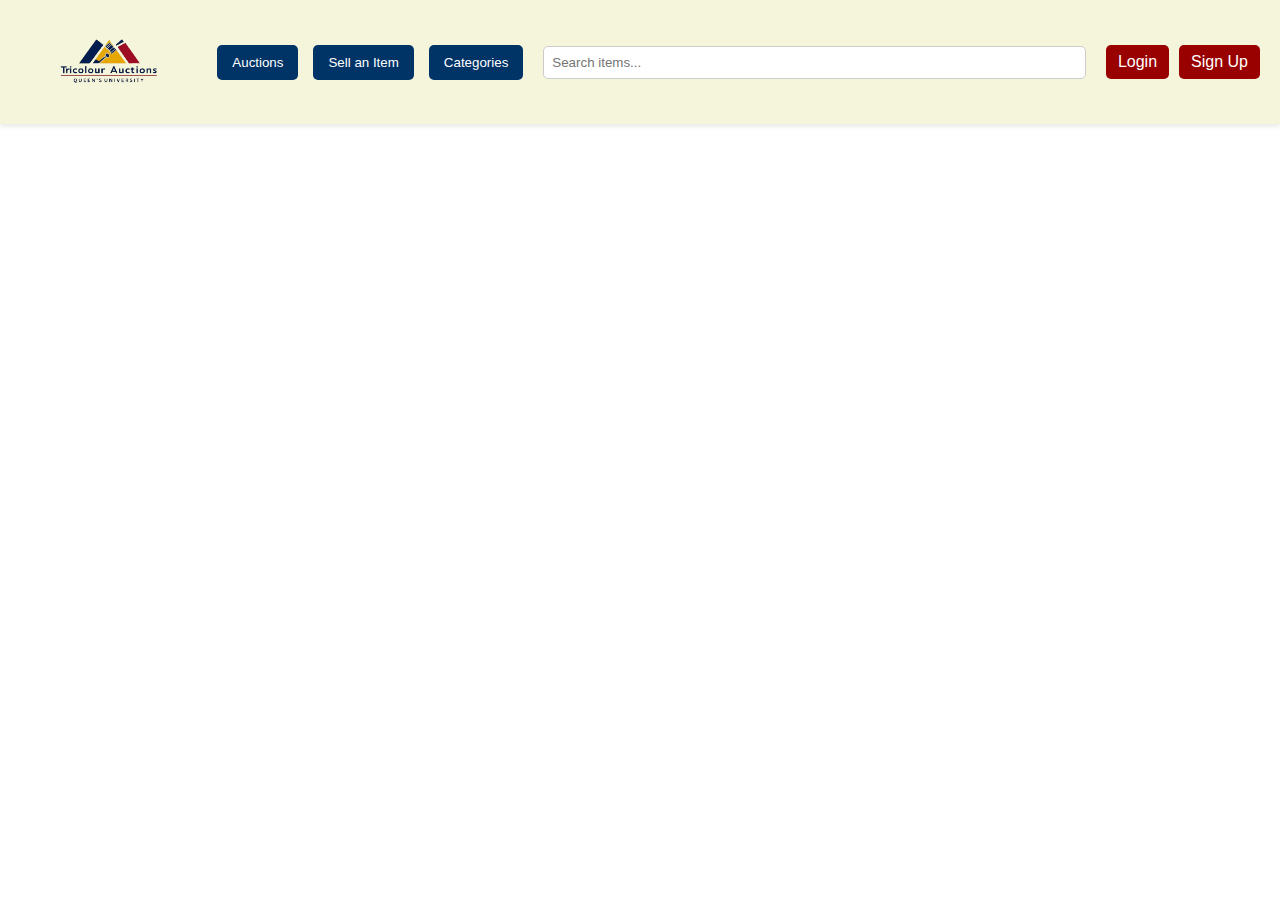
==== frontend/index.html @ c7f63570 "Rename header.html to index.html" ====
<!DOCTYPE html>
<html lang="en">
<head>
    <meta charset="UTF-8">
    <meta name="viewport" content="width=device-width, initial-scale=1.0">
    <title>Auction Website</title>
    <style>
        body {
            margin: 0;
            font-family: Arial, sans-serif;
        }
        header {
            display: flex;
            align-items: center;
            justify-content: space-between;
            background-color: #f5f5dc; /* Light beige to match logo background */
            padding: 10px 20px;
            box-shadow: 0 2px 5px rgba(0, 0, 0, 0.1);
        }
        .logo img {
            height: 100px; /* Twice the original size (50px * 2) */
            margin-right: 20px; /* Added margin to separate from nav-buttons */
        }
        .nav-buttons {
            display: flex;
            gap: 15px;
        }
        .nav-buttons button {
            padding: 10px 15px;
            border: none;
            border-radius: 5px;
            background-color: #003366; /* Dark blue from logo */
            color: white;
            cursor: pointer;
            transition: background-color 0.3s;
        }
        .nav-buttons button:hover {
            background-color: #001f4d; /* Darker shade of blue */
        }
        .search-bar {
            flex-grow: 1;
            margin: 0 20px;
            display: flex;
            align-items: center;
        }
        .search-bar input {
            width: 100%;
            padding: 8px;
            border: 1px solid #ccc;
            border-radius: 5px;
        }
        .login-section {
            display: flex;
            align-items: center;
            gap: 10px;
        }
        .login-section a {
            text-decoration: none; /* Remove underline from links */
        }
        .login-section .btn {
            padding: 8px 12px;
            border: none;
            border-radius: 5px;
            background-color: #990000; /* Red from logo */
            color: white;
            cursor: pointer;
            transition: background-color 0.3s;
        }
        .login-section .btn:hover {
            background-color: #660000; /* Darker shade of red */
        }
    </style>
</head>
<body>
    <header>
        <div class="logo">
            <img src="Logo_Header.png" alt="Auction Logo"> <!-- Updated image name -->
        </div>
        <div class="nav-buttons">
            <button>Auctions</button>
            <button>Sell an Item</button>
            <button>Categories</button>
        </div>
        <div class="search-bar">
            <input type="text" placeholder="Search items...">
        </div>
        <div class="login-section">
            <a href="Login.html" class="btn">Login</a> <!-- Link to login.html -->
            <a href="register.html" class="btn">Sign Up</a> <!-- Link to register.html -->
        </div>
    </header>
</body>
</html>
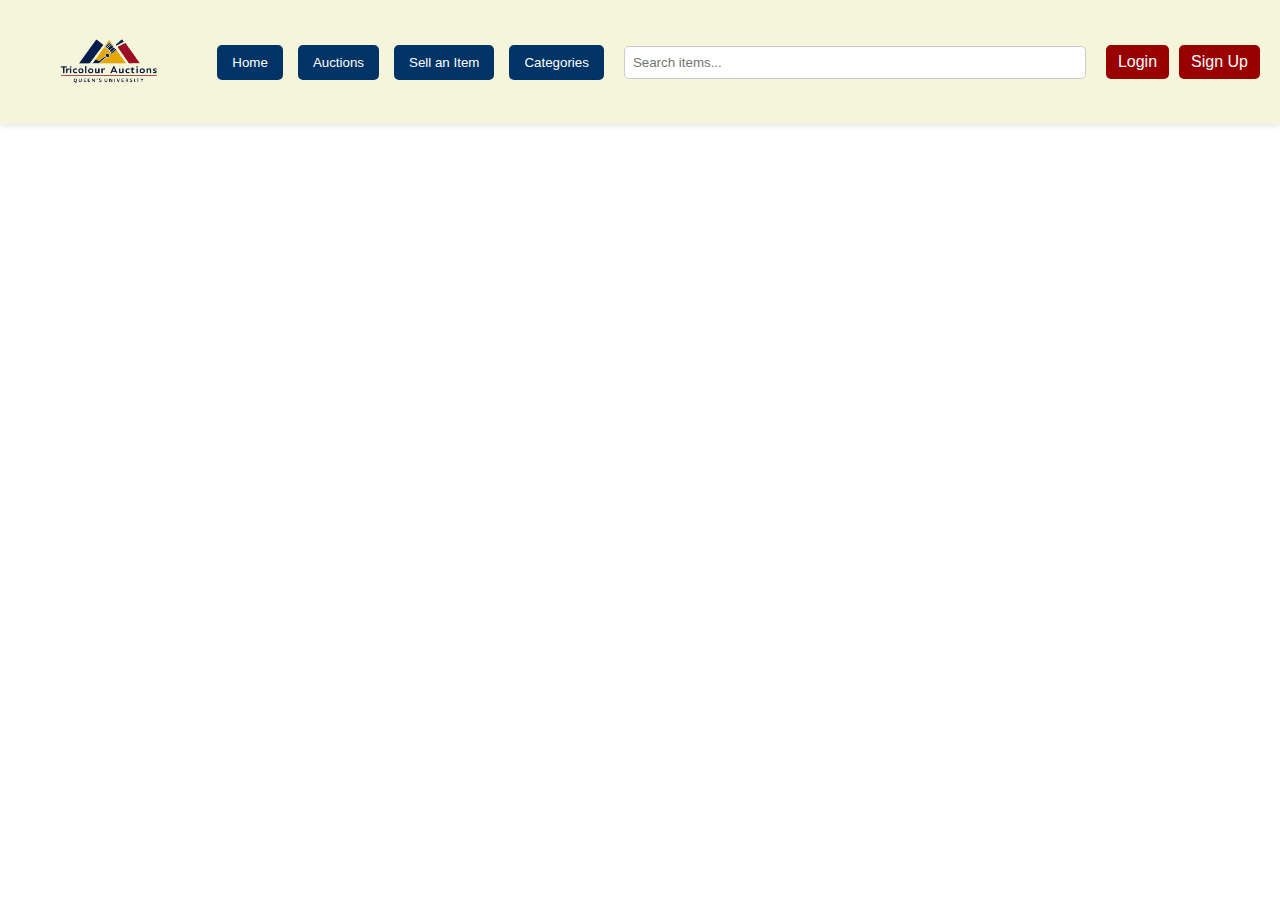
==== commit 733d58b6: "Update index.html" ====
--- a/frontend/index.html
+++ b/frontend/index.html
@@ -36,6 +36,9 @@
         }
         .nav-buttons button:hover {
             background-color: #001f4d; /* Darker shade of blue */
+        }
+        .nav-buttons a {
+            text-decoration: none;
         }
         .search-bar {
             flex-grow: 1;
@@ -77,8 +80,13 @@
             <img src="Logo_Header.png" alt="Auction Logo"> <!-- Updated image name -->
         </div>
         <div class="nav-buttons">
+            <a href="index.html">
+                <button>Home</button> <!-- Link to the home page (index.html) -->
+            </a>
             <button>Auctions</button>
-            <button>Sell an Item</button>
+            <a href="add_item.html">
+                <button>Sell an Item</button> <!-- Link to the Add Item form -->
+            </a>
             <button>Categories</button>
         </div>
         <div class="search-bar">
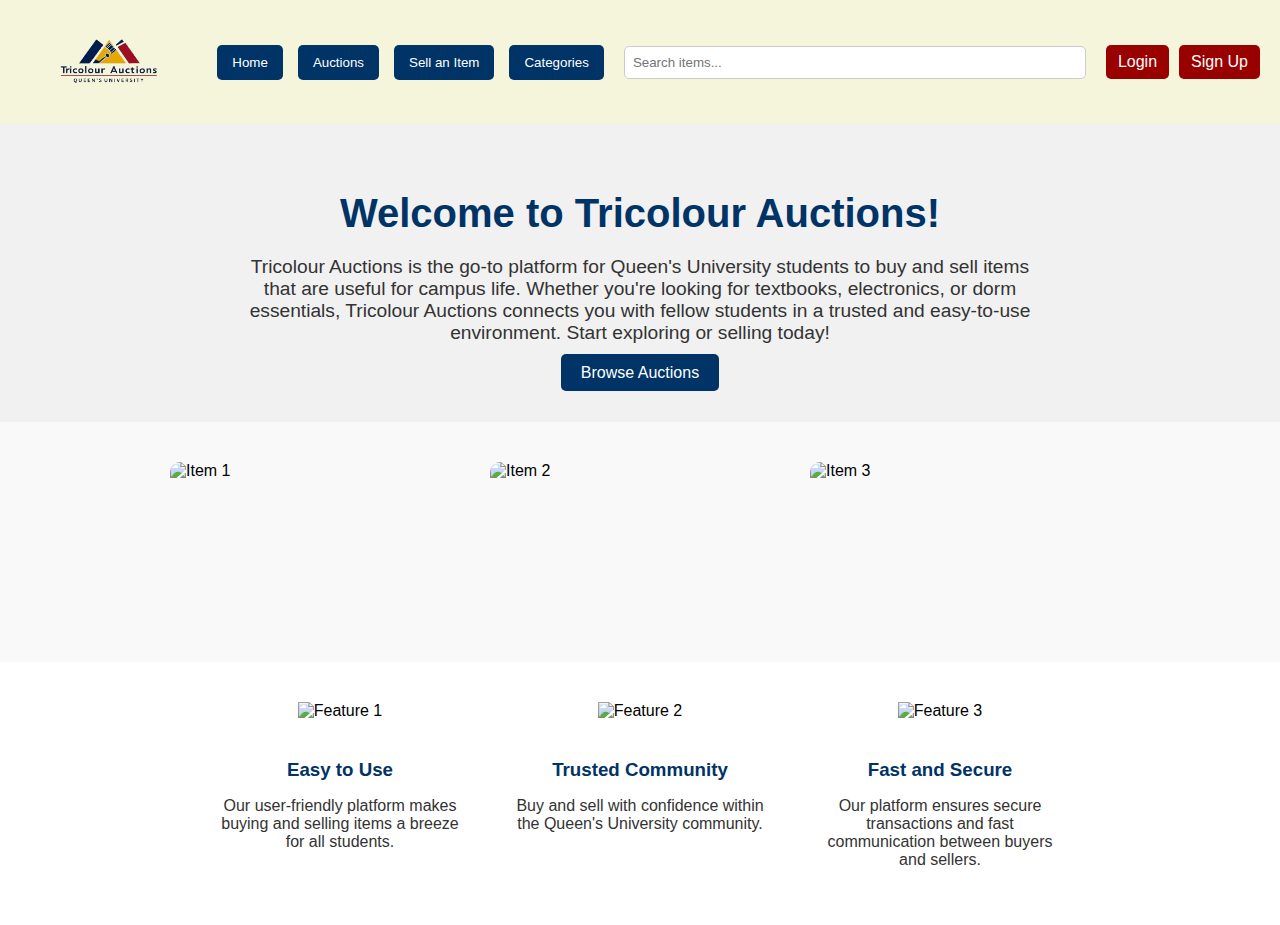
==== commit 6096b988: "Update index.html" ====
--- a/frontend/index.html
+++ b/frontend/index.html
@@ -3,11 +3,12 @@
 <head>
     <meta charset="UTF-8">
     <meta name="viewport" content="width=device-width, initial-scale=1.0">
-    <title>Auction Website</title>
+    <title>Tricolour Auctions</title>
     <style>
         body {
             margin: 0;
-            font-family: Arial, sans-serif;
+            font-family: 'Arial', sans-serif;
+            background-color: #f9f9f9;
         }
         header {
             display: flex;
@@ -18,8 +19,8 @@
             box-shadow: 0 2px 5px rgba(0, 0, 0, 0.1);
         }
         .logo img {
-            height: 100px; /* Twice the original size (50px * 2) */
-            margin-right: 20px; /* Added margin to separate from nav-buttons */
+            height: 100px;
+            margin-right: 20px;
         }
         .nav-buttons {
             display: flex;
@@ -35,10 +36,7 @@
             transition: background-color 0.3s;
         }
         .nav-buttons button:hover {
-            background-color: #001f4d; /* Darker shade of blue */
-        }
-        .nav-buttons a {
-            text-decoration: none;
+            background-color: #001f4d;
         }
         .search-bar {
             flex-grow: 1;
@@ -58,7 +56,7 @@
             gap: 10px;
         }
         .login-section a {
-            text-decoration: none; /* Remove underline from links */
+            text-decoration: none;
         }
         .login-section .btn {
             padding: 8px 12px;
@@ -70,22 +68,94 @@
             transition: background-color 0.3s;
         }
         .login-section .btn:hover {
-            background-color: #660000; /* Darker shade of red */
+            background-color: #660000;
+        }
+
+        /* Home page content */
+        .home-content {
+            padding: 40px 20px;
+            text-align: center;
+            background-color: #f1f1f1;
+        }
+        .home-content h1 {
+            color: #003366;
+            font-size: 2.5em;
+            margin-bottom: 20px;
+        }
+        .home-content p {
+            font-size: 1.2em;
+            color: #333;
+            max-width: 800px;
+            margin: 20px auto;
+        }
+        .home-content .btn {
+            background-color: #003366;
+            padding: 10px 20px;
+            color: white;
+            border-radius: 5px;
+            text-decoration: none;
+        }
+        .home-content .btn:hover {
+            background-color: #001f4d;
+        }
+
+        /* Image section */
+        .image-gallery {
+            display: flex;
+            justify-content: center;
+            gap: 20px;
+            margin-top: 40px;
+        }
+        .image-gallery img {
+            width: 300px;
+            height: 200px;
+            object-fit: cover;
+            border-radius: 10px;
+            transition: transform 0.3s ease-in-out;
+        }
+        .image-gallery img:hover {
+            transform: scale(1.1);
+        }
+
+        /* Features section */
+        .features {
+            background-color: #ffffff;
+            padding: 40px 20px;
+            display: flex;
+            justify-content: center;
+            gap: 50px;
+        }
+        .feature {
+            text-align: center;
+            max-width: 250px;
+        }
+        .feature img {
+            width: 80px;
+            margin-bottom: 20px;
+        }
+        .feature h3 {
+            color: #003366;
+            margin-bottom: 10px;
+        }
+        .feature p {
+            color: #333;
         }
     </style>
 </head>
 <body>
     <header>
         <div class="logo">
-            <img src="Logo_Header.png" alt="Auction Logo"> <!-- Updated image name -->
+            <img src="Logo_Header.png" alt="Auction Logo">
         </div>
         <div class="nav-buttons">
             <a href="index.html">
-                <button>Home</button> <!-- Link to the home page (index.html) -->
+                <button>Home</button>
             </a>
-            <button>Auctions</button>
+            <a href="auctions.html">
+                <button>Auctions</button>
+            </a>
             <a href="add_item.html">
-                <button>Sell an Item</button> <!-- Link to the Add Item form -->
+                <button>Sell an Item</button>
             </a>
             <button>Categories</button>
         </div>
@@ -93,9 +163,41 @@
             <input type="text" placeholder="Search items...">
         </div>
         <div class="login-section">
-            <a href="Login.html" class="btn">Login</a> <!-- Link to login.html -->
-            <a href="register.html" class="btn">Sign Up</a> <!-- Link to register.html -->
+            <a href="Login.html" class="btn">Login</a>
+            <a href="register.html" class="btn">Sign Up</a>
         </div>
     </header>
+
+    <div class="home-content">
+        <h1>Welcome to Tricolour Auctions!</h1>
+        <p>Tricolour Auctions is the go-to platform for Queen's University students to buy and sell items that are useful for campus life. Whether you're looking for textbooks, electronics, or dorm essentials, Tricolour Auctions connects you with fellow students in a trusted and easy-to-use environment. Start exploring or selling today!</p>
+        <a href="auctions.html" class="btn">Browse Auctions</a>
+    </div>
+
+    <!-- Image Gallery Section -->
+    <div class="image-gallery">
+        <img src="image1.jpg" alt="Item 1">
+        <img src="image2.jpg" alt="Item 2">
+        <img src="image3.jpg" alt="Item 3">
+    </div>
+
+    <!-- Features Section -->
+    <div class="features">
+        <div class="feature">
+            <img src="icon1.png" alt="Feature 1">
+            <h3>Easy to Use</h3>
+            <p>Our user-friendly platform makes buying and selling items a breeze for all students.</p>
+        </div>
+        <div class="feature">
+            <img src="icon2.png" alt="Feature 2">
+            <h3>Trusted Community</h3>
+            <p>Buy and sell with confidence within the Queen's University community.</p>
+        </div>
+        <div class="feature">
+            <img src="icon3.png" alt="Feature 3">
+            <h3>Fast and Secure</h3>
+            <p>Our platform ensures secure transactions and fast communication between buyers and sellers.</p>
+        </div>
+    </div>
 </body>
 </html>
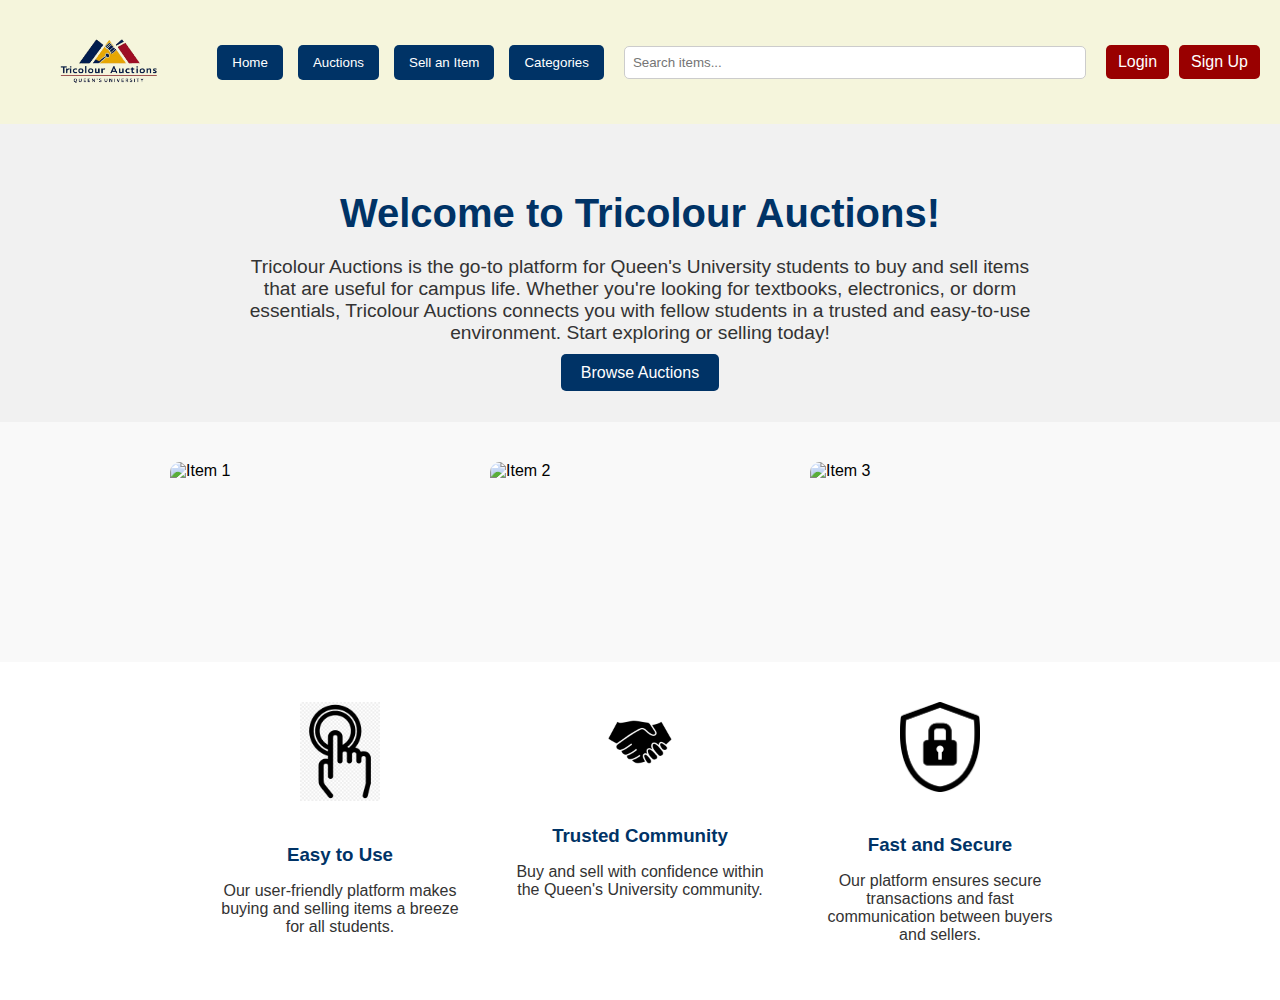
==== commit 28272722: "Update index.html" ====
--- a/frontend/index.html
+++ b/frontend/index.html
@@ -176,25 +176,25 @@
 
     <!-- Image Gallery Section -->
     <div class="image-gallery">
-        <img src="image1.jpg" alt="Item 1">
-        <img src="image2.jpg" alt="Item 2">
-        <img src="image3.jpg" alt="Item 3">
+        <img src="txtbook.jpg" alt="Item 1">
+        <img src="notes.jpg" alt="Item 2">
+        <img src="laptop.jpg" alt="Item 3">
     </div>
 
     <!-- Features Section -->
     <div class="features">
         <div class="feature">
-            <img src="icon1.png" alt="Feature 1">
+            <img src="easy-to-use-icon-1244998-1776417287.png" alt="Feature 1">
             <h3>Easy to Use</h3>
             <p>Our user-friendly platform makes buying and selling items a breeze for all students.</p>
         </div>
         <div class="feature">
-            <img src="icon2.png" alt="Feature 2">
+            <img src="trust-concept-icon-confidence-sign-illustration-quality-symbol-design-vector-4018433074.jpg" alt="Feature 2">
             <h3>Trusted Community</h3>
             <p>Buy and sell with confidence within the Queen's University community.</p>
         </div>
         <div class="feature">
-            <img src="icon3.png" alt="Feature 3">
+            <img src="Security-Icon-2-1029893768.png" alt="Feature 3">
             <h3>Fast and Secure</h3>
             <p>Our platform ensures secure transactions and fast communication between buyers and sellers.</p>
         </div>
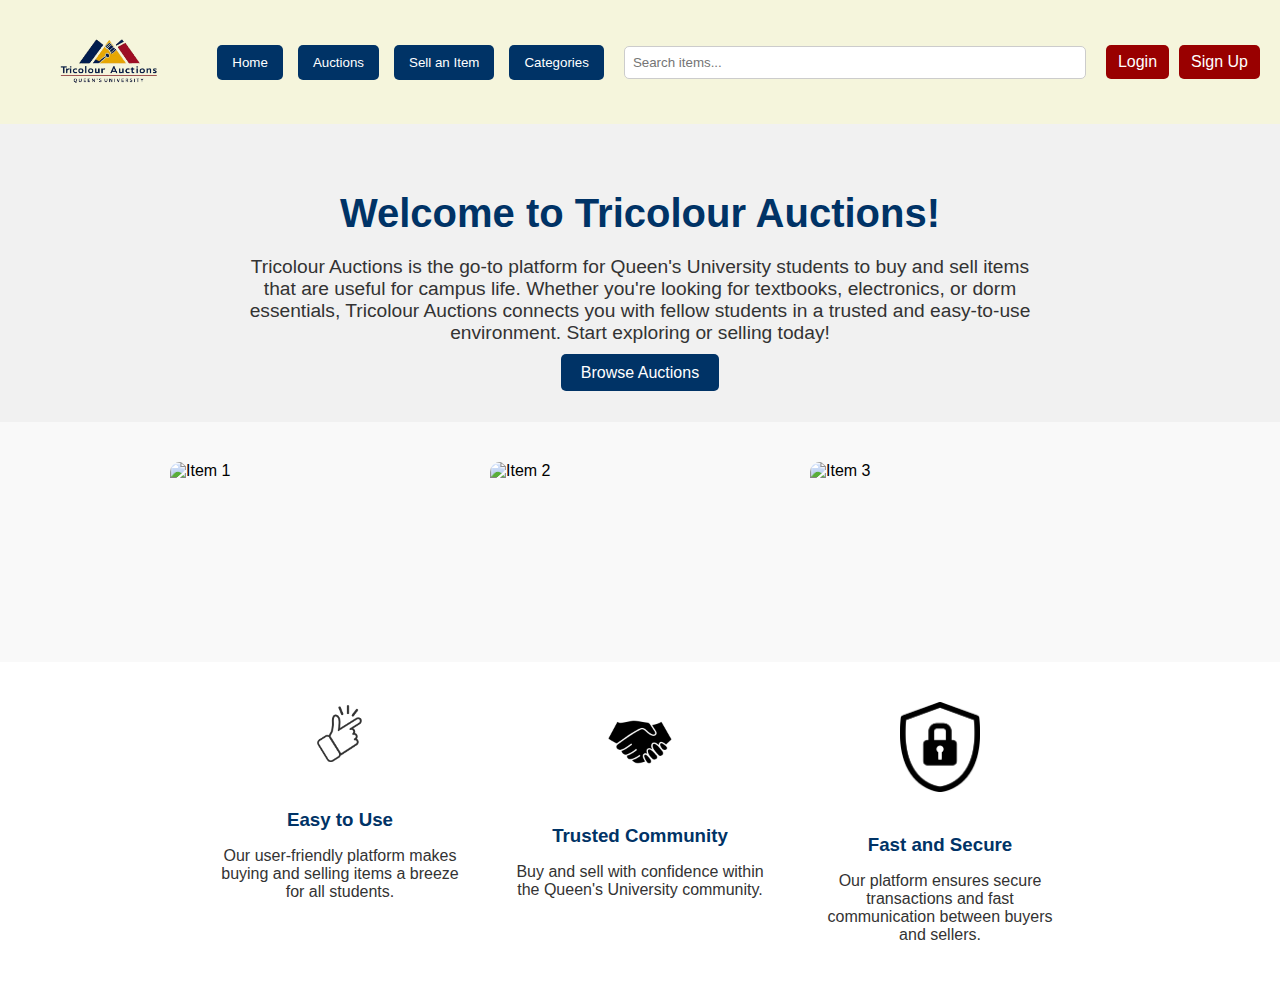
==== commit 1656740b: "Update index.html" ====
--- a/frontend/index.html
+++ b/frontend/index.html
@@ -184,7 +184,7 @@
     <!-- Features Section -->
     <div class="features">
         <div class="feature">
-            <img src="easy-to-use-icon-1244998-1776417287.png" alt="Feature 1">
+            <img src="easy-icon-8-1993277553.png" alt="Feature 1">
             <h3>Easy to Use</h3>
             <p>Our user-friendly platform makes buying and selling items a breeze for all students.</p>
         </div>
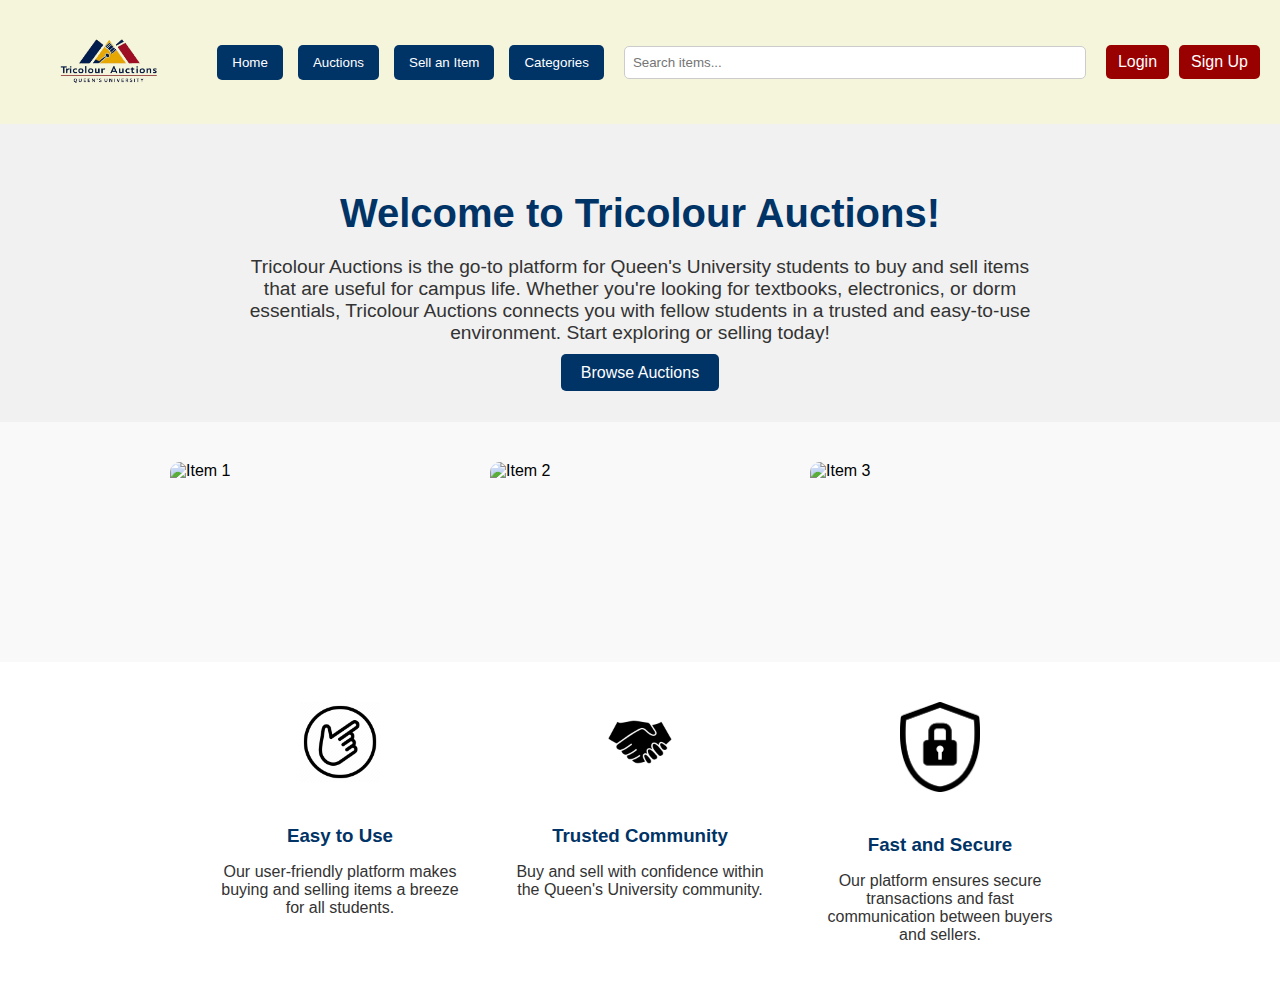
==== commit 43d4da90: "Update index.html" ====
--- a/frontend/index.html
+++ b/frontend/index.html
@@ -184,7 +184,7 @@
     <!-- Features Section -->
     <div class="features">
         <div class="feature">
-            <img src="easy-icon-8-1993277553.png" alt="Feature 1">
+            <img src="easy.png" alt="Feature 1">
             <h3>Easy to Use</h3>
             <p>Our user-friendly platform makes buying and selling items a breeze for all students.</p>
         </div>
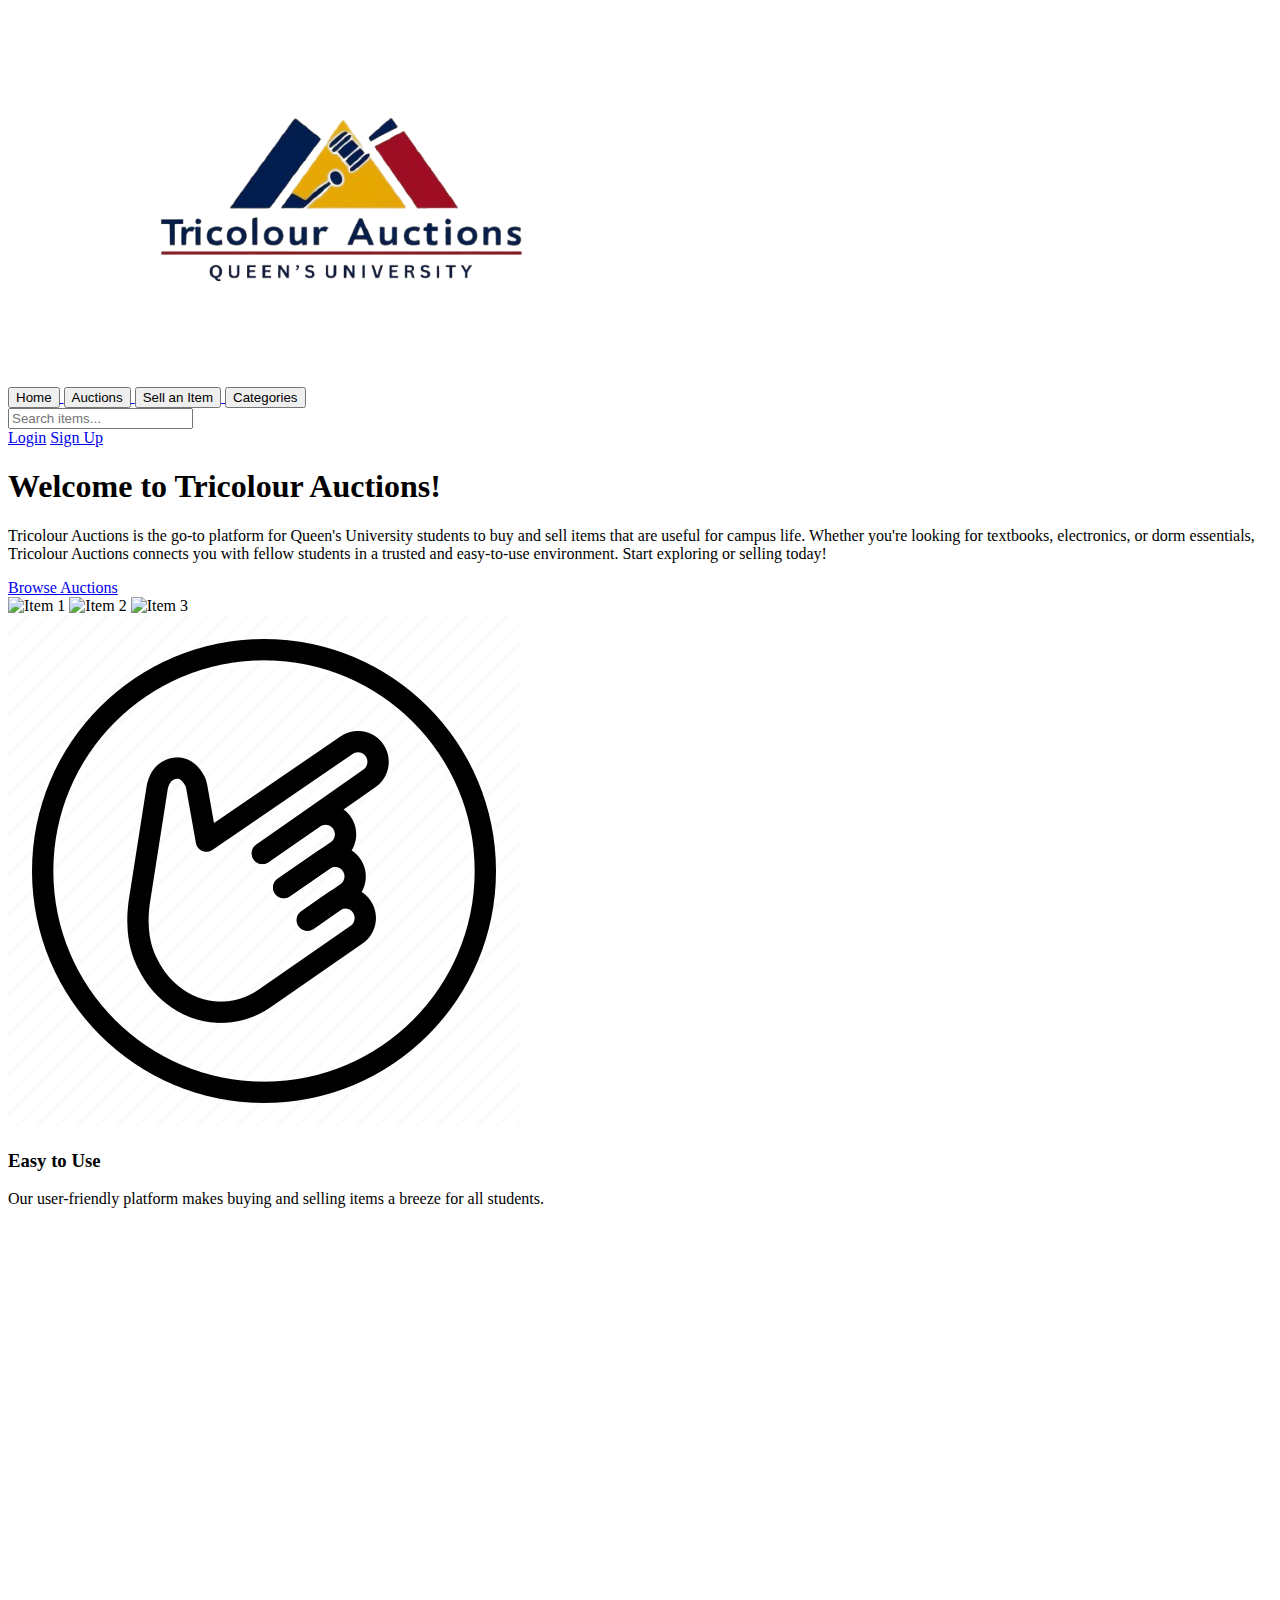
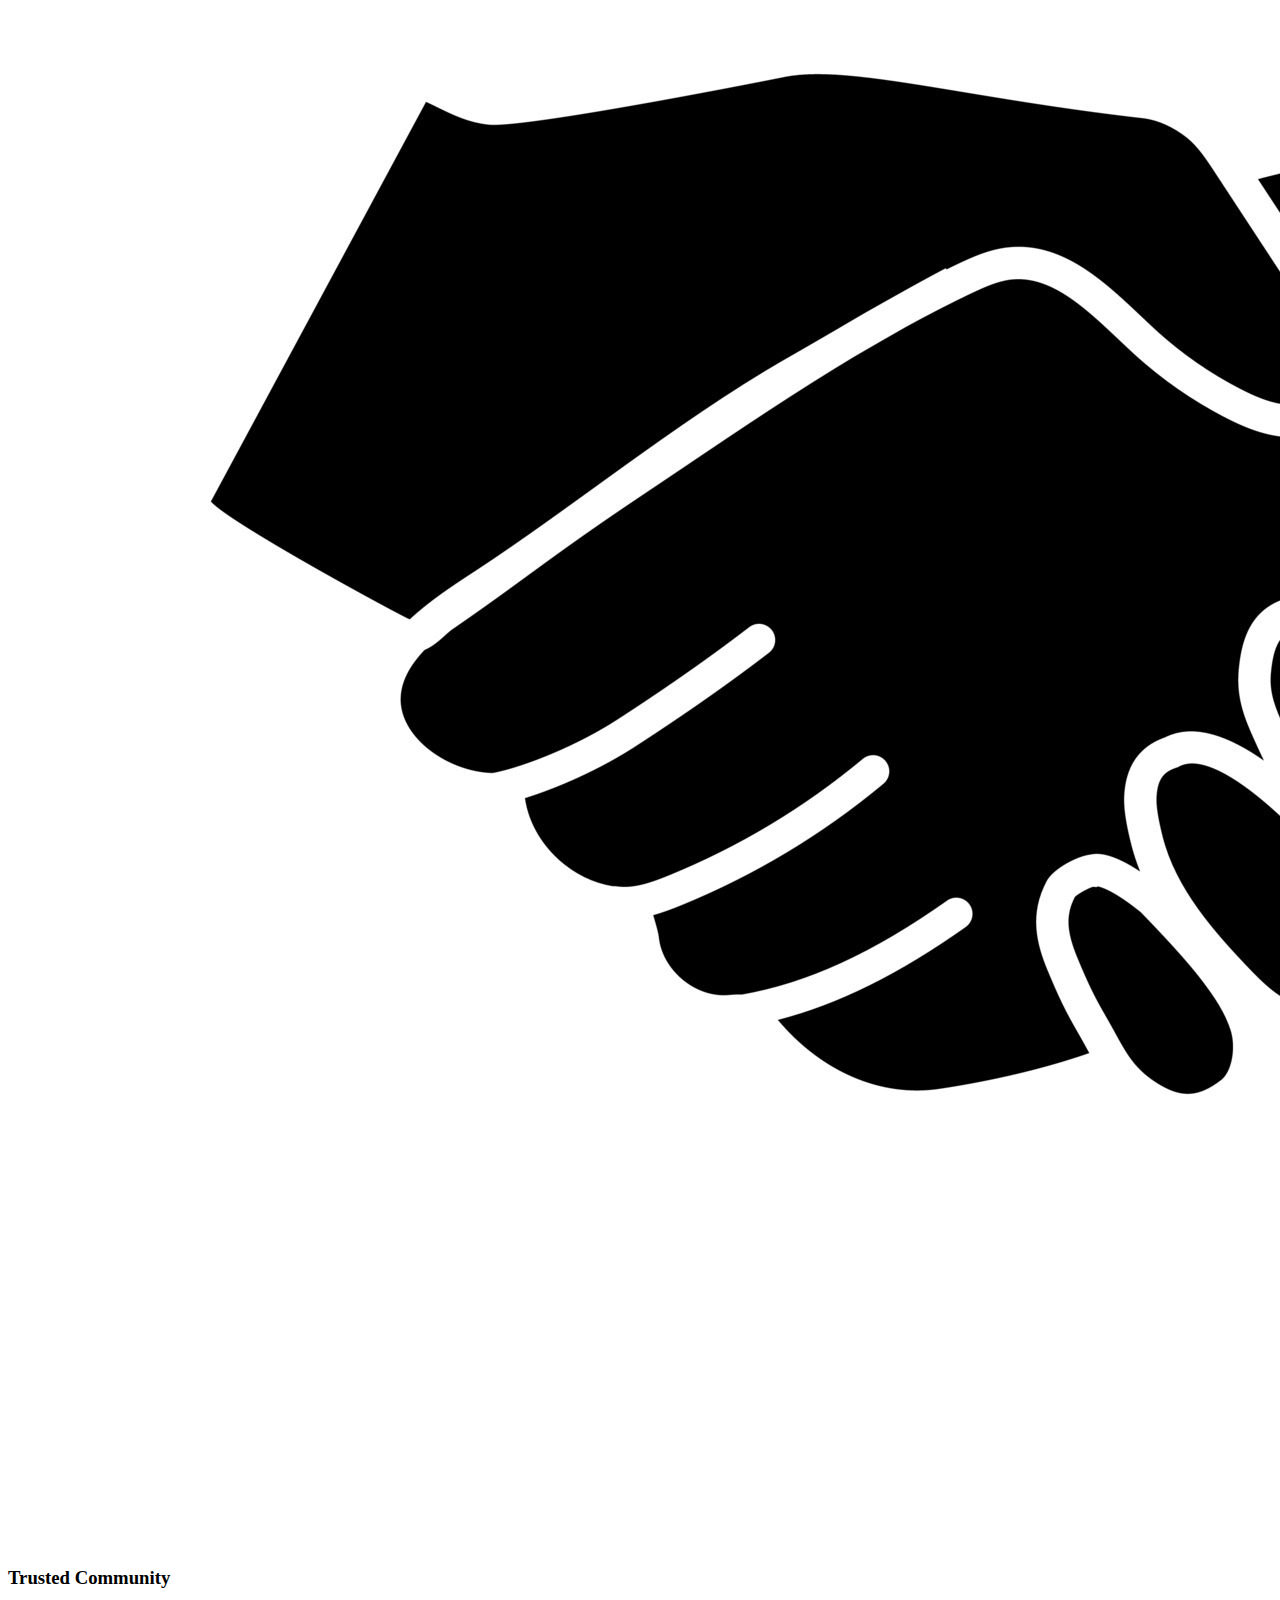
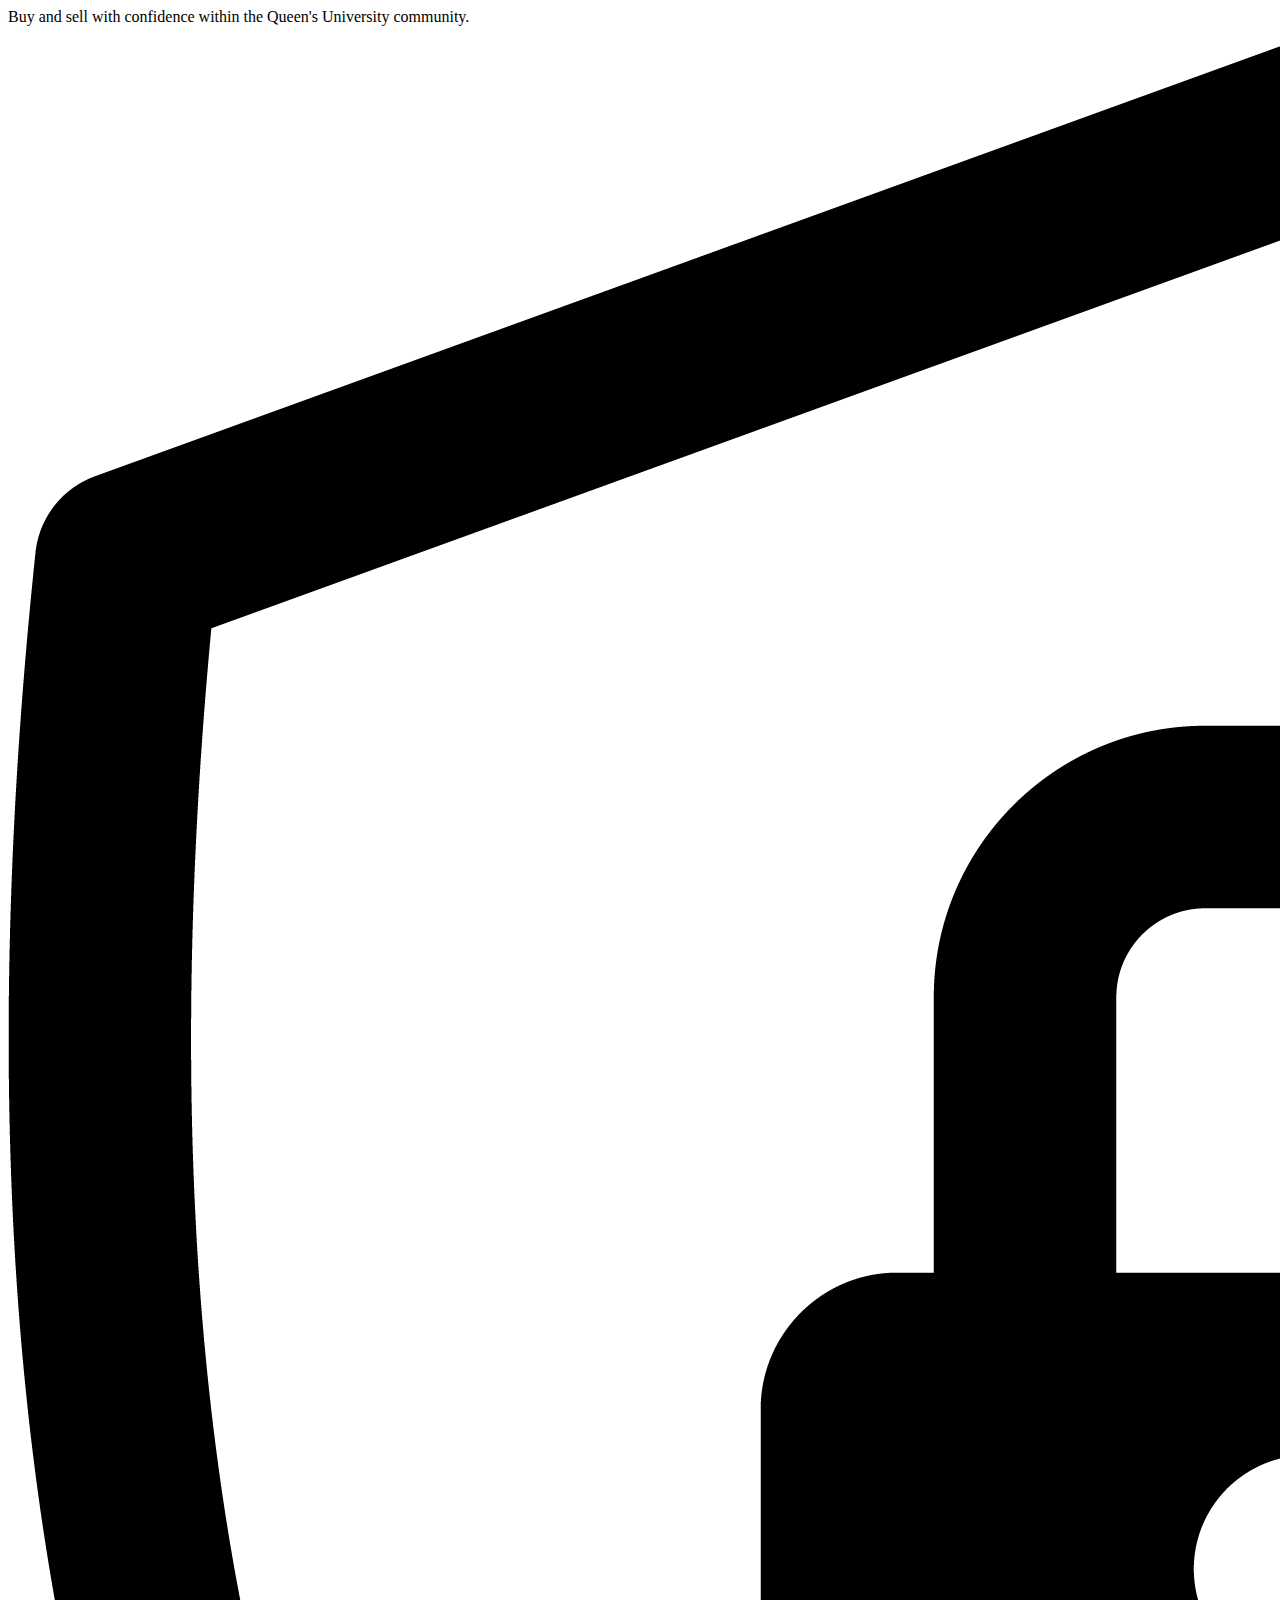
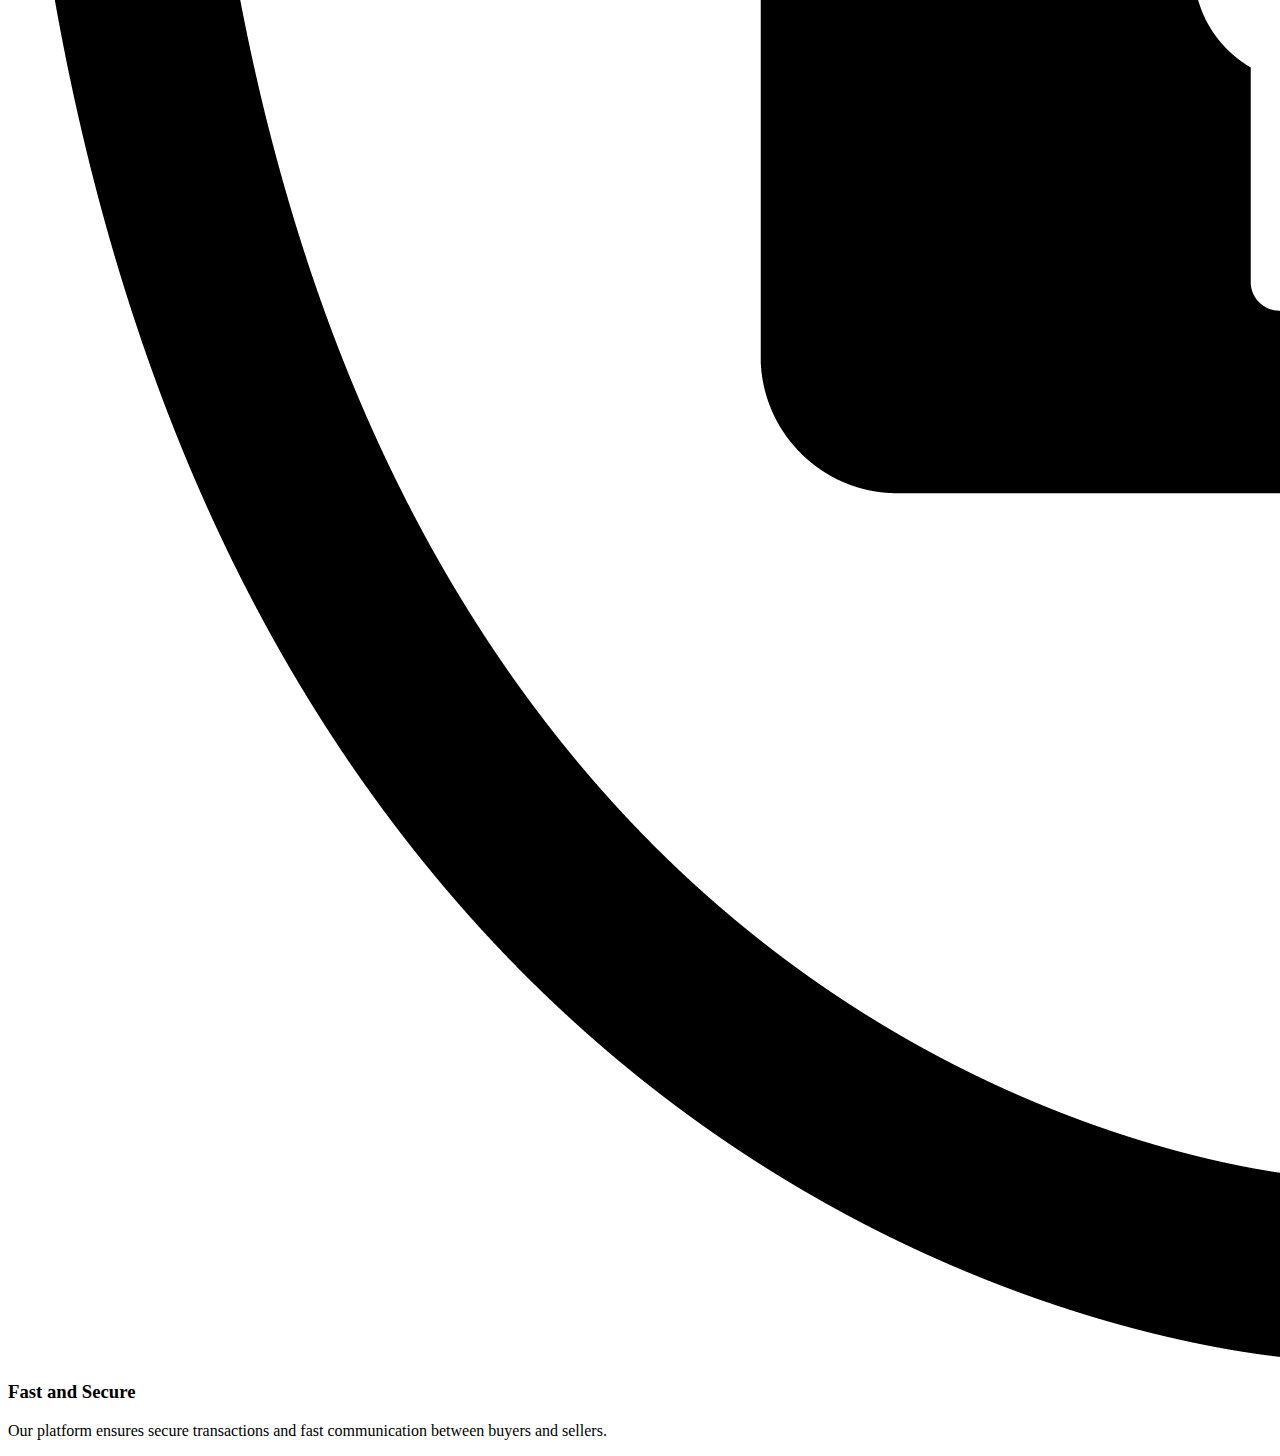
==== commit 04276097: "Update index.html" ====
--- a/frontend/index.html
+++ b/frontend/index.html
@@ -5,141 +5,7 @@
     <meta name="viewport" content="width=device-width, initial-scale=1.0">
     <title>Tricolour Auctions</title>
     <style>
-        body {
-            margin: 0;
-            font-family: 'Arial', sans-serif;
-            background-color: #f9f9f9;
-        }
-        header {
-            display: flex;
-            align-items: center;
-            justify-content: space-between;
-            background-color: #f5f5dc; /* Light beige to match logo background */
-            padding: 10px 20px;
-            box-shadow: 0 2px 5px rgba(0, 0, 0, 0.1);
-        }
-        .logo img {
-            height: 100px;
-            margin-right: 20px;
-        }
-        .nav-buttons {
-            display: flex;
-            gap: 15px;
-        }
-        .nav-buttons button {
-            padding: 10px 15px;
-            border: none;
-            border-radius: 5px;
-            background-color: #003366; /* Dark blue from logo */
-            color: white;
-            cursor: pointer;
-            transition: background-color 0.3s;
-        }
-        .nav-buttons button:hover {
-            background-color: #001f4d;
-        }
-        .search-bar {
-            flex-grow: 1;
-            margin: 0 20px;
-            display: flex;
-            align-items: center;
-        }
-        .search-bar input {
-            width: 100%;
-            padding: 8px;
-            border: 1px solid #ccc;
-            border-radius: 5px;
-        }
-        .login-section {
-            display: flex;
-            align-items: center;
-            gap: 10px;
-        }
-        .login-section a {
-            text-decoration: none;
-        }
-        .login-section .btn {
-            padding: 8px 12px;
-            border: none;
-            border-radius: 5px;
-            background-color: #990000; /* Red from logo */
-            color: white;
-            cursor: pointer;
-            transition: background-color 0.3s;
-        }
-        .login-section .btn:hover {
-            background-color: #660000;
-        }
-
-        /* Home page content */
-        .home-content {
-            padding: 40px 20px;
-            text-align: center;
-            background-color: #f1f1f1;
-        }
-        .home-content h1 {
-            color: #003366;
-            font-size: 2.5em;
-            margin-bottom: 20px;
-        }
-        .home-content p {
-            font-size: 1.2em;
-            color: #333;
-            max-width: 800px;
-            margin: 20px auto;
-        }
-        .home-content .btn {
-            background-color: #003366;
-            padding: 10px 20px;
-            color: white;
-            border-radius: 5px;
-            text-decoration: none;
-        }
-        .home-content .btn:hover {
-            background-color: #001f4d;
-        }
-
-        /* Image section */
-        .image-gallery {
-            display: flex;
-            justify-content: center;
-            gap: 20px;
-            margin-top: 40px;
-        }
-        .image-gallery img {
-            width: 300px;
-            height: 200px;
-            object-fit: cover;
-            border-radius: 10px;
-            transition: transform 0.3s ease-in-out;
-        }
-        .image-gallery img:hover {
-            transform: scale(1.1);
-        }
-
-        /* Features section */
-        .features {
-            background-color: #ffffff;
-            padding: 40px 20px;
-            display: flex;
-            justify-content: center;
-            gap: 50px;
-        }
-        .feature {
-            text-align: center;
-            max-width: 250px;
-        }
-        .feature img {
-            width: 80px;
-            margin-bottom: 20px;
-        }
-        .feature h3 {
-            color: #003366;
-            margin-bottom: 10px;
-        }
-        .feature p {
-            color: #333;
-        }
+        /* Your existing CSS styles */
     </style>
 </head>
 <body>
@@ -199,5 +65,33 @@
             <p>Our platform ensures secure transactions and fast communication between buyers and sellers.</p>
         </div>
     </div>
+
+    <!-- Firebase Integration -->
+    <script type="module">
+        import { initializeApp } from "https://www.gstatic.com/firebasejs/11.2.0/firebase-app.js";
+        import { getAuth, onAuthStateChanged } from "https://www.gstatic.com/firebasejs/11.2.0/firebase-auth.js";
+
+        const firebaseConfig = {
+            apiKey: "AIzaSyDLOo7mTzXeGXbceckEBSU92SV7KWOK6pw",
+            authDomain: "tricolour-auctions.firebaseapp.com",
+            projectId: "tricolour-auctions",
+            storageBucket: "tricolour-auctions.firebasestorage.app",
+            messagingSenderId: "770024392931",
+            appId: "1:770024392931:web:52fd65be345288f9159dd6",
+            measurementId: "G-78ZV7D00GY"
+        };
+
+        const app = initializeApp(firebaseConfig);
+        const auth = getAuth(app);
+
+        // Check if the user is logged in
+        onAuthStateChanged(auth, (user) => {
+            if (user) {
+                console.log("User is logged in:", user.email);
+            } else {
+                console.log("User is not logged in.");
+            }
+        });
+    </script>
 </body>
 </html>
